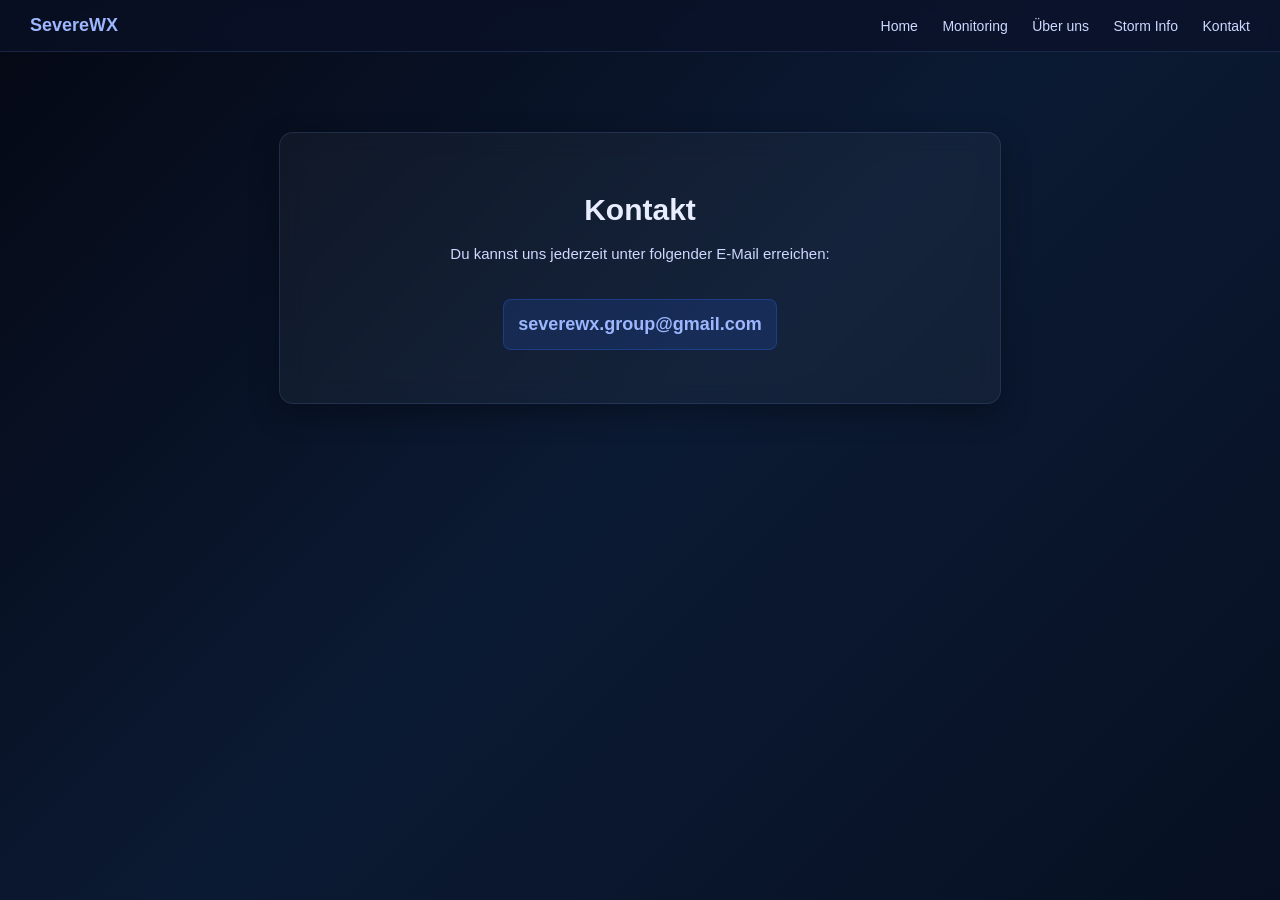
==== kontakt.html @ 0b6372dc "Add files via upload" ====
<!DOCTYPE html>
<html lang="de">
<head>
    <meta charset="UTF-8">
    <meta name="viewport" content="width=device-width, initial-scale=1.0">
    <title>Kontakt | SevereWX</title>
    <link rel="stylesheet" href="kontaktstyle.css">
</head>
<body>

<!-- NAV -->
<nav class="navbar">
    <div class="logo">SevereWX</div>

    <div class="links">
        <a href="index.html">Home</a>
        <a href="monitoring.html">Monitoring</a>
        <a href="#">Über uns</a>
        <a href="#">Storm Info</a>
        <a href="kontakt.html">Kontakt</a>
    </div>
</nav>

<!-- CONTENT -->
<div class="contact-info">
    <h2>Kontakt</h2>
    <p>
        Du kannst uns jederzeit unter folgender E-Mail erreichen:
    </p>
    <p class="email">
        severewx.group@gmail.com
    </p>
</div>

<script src="script.js"></script>
</body>
</html>
---- kontaktstyle.css ----
body {
    margin: 0;
    font-family: Arial, sans-serif;
    color: #e8eeff;
    background: linear-gradient(135deg, #050814, #0b1a33, #071022);
    min-height: 100vh;
}

/* NAVBAR */
.navbar {
    display: flex;
    justify-content: space-between;
    align-items: center;

    padding: 15px 30px;
    background: rgba(10, 18, 40, 0.7);
    backdrop-filter: blur(6px);

    border-bottom: 1px solid rgba(120, 160, 255, 0.15);
}

.logo {
    font-weight: bold;
    color: #9db7ff;
    font-size: 18px;
}

.links a {
    color: #cfd8ff;
    text-decoration: none;
    margin-left: 20px;
    font-size: 14px;
}

.links a:hover {
    color: #ffffff;
}

.form label {
    display: block;
    margin-top: 15px;
    margin-bottom: 5px;
    color: #cfd8ff;
}

.contact-info {
    max-width: 650px;
    margin: 80px auto 0 auto;
    padding: 35px;
    text-align: center;

    background: rgba(255, 255, 255, 0.04);
    border: 1px solid rgba(120, 160, 255, 0.15);
    border-radius: 14px;

    backdrop-filter: blur(12px);
    box-shadow: 0 10px 30px rgba(0,0,0,0.3);
}

/* TITLE */
.contact-info h2 {
    color: #e8eeff;
    margin-bottom: 15px;
    font-size: 30px;
}

/* TEXT */
.contact-info p {
    color: #cfd8ff;
    line-height: 1.6;
    font-size: 15px;
}

/* EMAIL HIGHLIGHT */
.contact-info .email {
    margin-top: 18px;
    font-size: 18px;
    color: #9db7ff;
    font-weight: bold;
    padding: 10px 14px;
    display: inline-block;
    border-radius: 8px;
    background: rgba(43, 108, 255, 0.15);
    border: 1px solid rgba(43, 108, 255, 0.3);
    transition: 0.2s ease;
}

.contact-info .email:hover {
    background: rgba(43, 108, 255, 0.25);
    transform: scale(1.03);
}
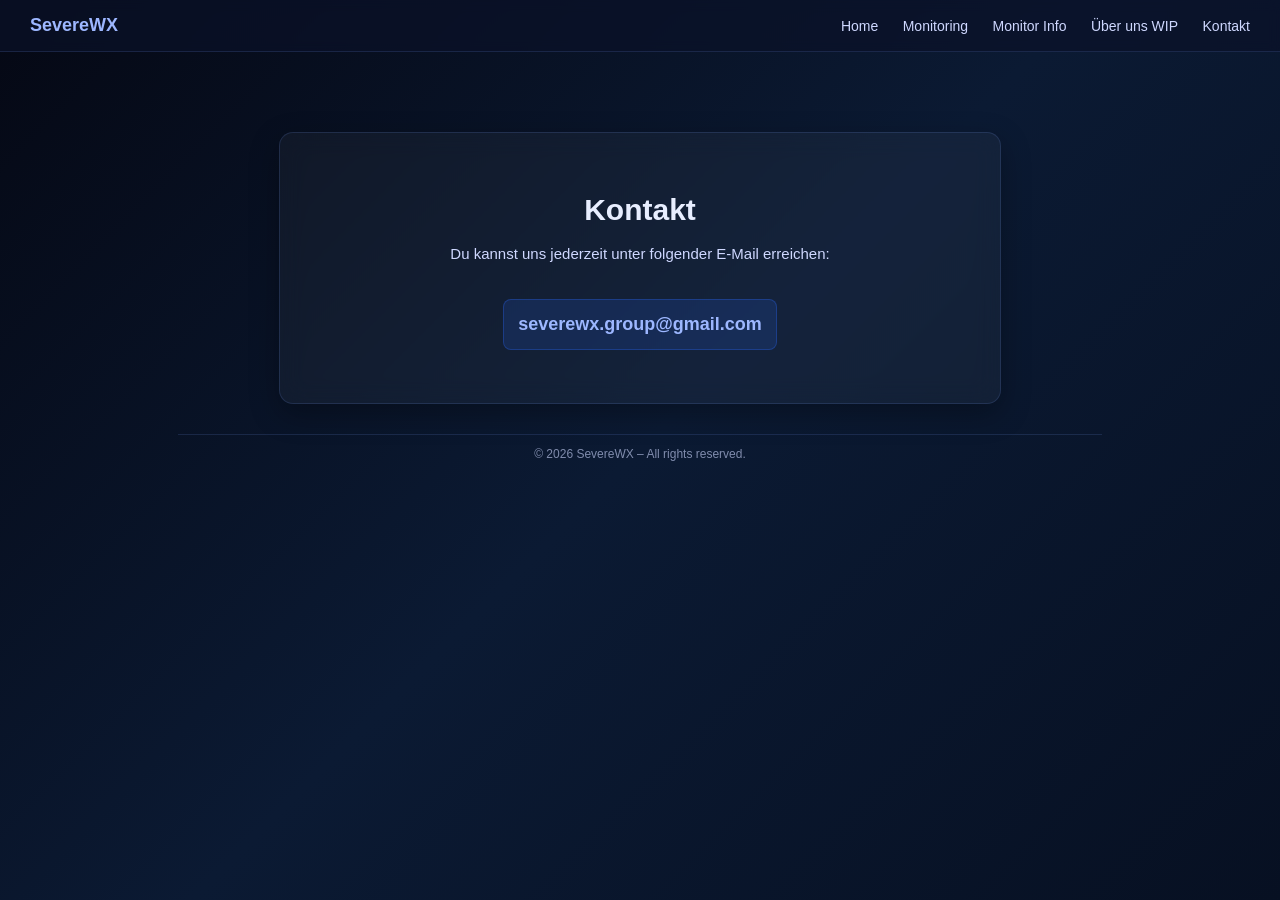
==== commit 30c4e58d: "Add files via upload" ====
--- a/kontakt.html
+++ b/kontakt.html
@@ -15,8 +15,8 @@
     <div class="links">
         <a href="index.html">Home</a>
         <a href="monitoring.html">Monitoring</a>
-        <a href="#">Über uns</a>
-        <a href="#">Storm Info</a>
+        <a href="monitorinfo.html">Monitor Info</a>
+        <a href="#">Über uns WIP</a>
         <a href="kontakt.html">Kontakt</a>
     </div>
 </nav>
@@ -32,6 +32,10 @@
     </p>
 </div>
 
+<footer class="footer">
+    © 2026 SevereWX – All rights reserved.
+</footer>
+
 <script src="script.js"></script>
 </body>
 </html>
--- a/kontaktstyle.css
+++ b/kontaktstyle.css
@@ -88,4 +88,14 @@
 .contact-info .email:hover {
     background: rgba(43, 108, 255, 0.25);
     transform: scale(1.03);
+}
+
+.footer {
+    text-align: center;
+    color: rgba(207, 216, 255, 0.6);
+    font-size: 12px;
+    margin: 30px auto 20px auto;
+    padding: 12px;
+    max-width: 900px;
+    border-top: 1px solid rgba(120,160,255,0.15);
 }
